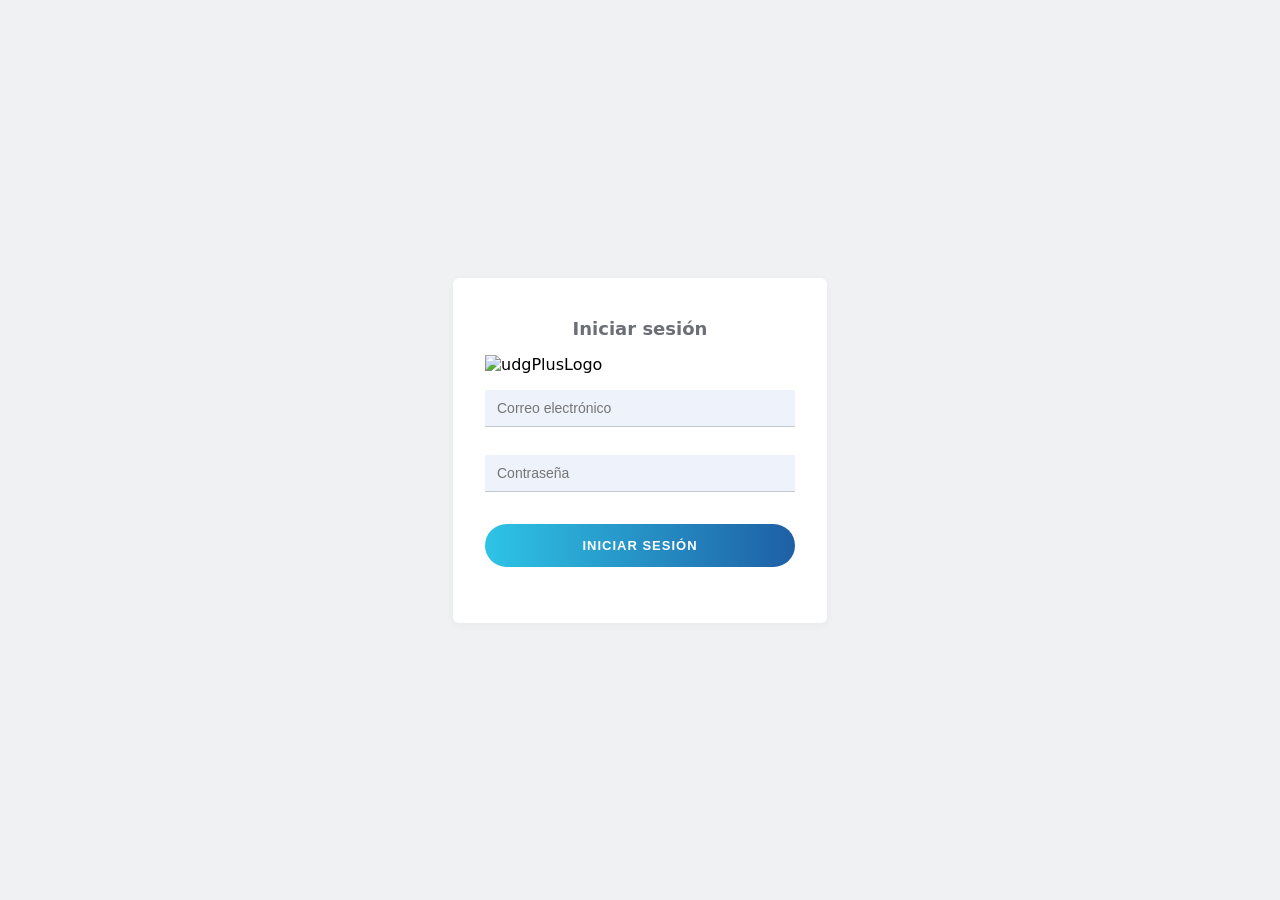
==== frontend/adminDashboard.html @ 8a58a7bf "Frontend: evita doble envío, unifica validacion de enlaces y valida campos obligatorios al insertar " ====
<!doctype html>
<html lang="es">
  <head>
    <meta charset="UTF-8" />
    <meta name="viewport" content="width=device-width, initial-scale=1" />
    <title>Admin Dashboard</title>
    <link rel="stylesheet" href="css/style.css" />
  </head>
  <body class="page-admin">
    <header class="admin-header">
      <h1>Admin dashboard</h1>
      <div class="user-box">
        <span class="user-name" id="userName"></span>
        <button id="logOut">Cerrar sesión</button>
      </div>
    </header>
    <main>
      <section class="card resp-panel">
        <h2>Respuestas por departamento</h2>
        <div class="resp-controls">
          <select id="rDepto" class="depto"></select>
          <button id="rVer">Ver respuestas</button>
          <label class="resp-toggle"
            ><input type="checkbox" id="rExpandir" /> Mostrar tablas
            desplegadas</label
          >
        </div>
        <div id="respOut" class="resp-placeholder">
          Selecciona un departamento y da "Ver respuestas".
        </div>
      </section>

      <section class="card resp-panel">
        <h2>Respuestas por usuario</h2>
        <div class="resp-controls">
          <select id="ruUsuario" class="ru-select"></select>
          <button id="ruVer">Ver respuestas</button>
          <label class="resp-toggle"
            ><input type="checkbox" id="ruExpandir" /> Mostrar tablas
            desplegadas</label
          >
        </div>
        <div id="ruOut" class="resp-placeholder">
          Selecciona un usuario y da "Ver respuestas".
        </div>
      </section>

      <div class="row-break"></div>

      <section class="card">
        <h2>Insertar formularios a la base de datos</h2>
        <input id="fNombre" placeholder="Nombre del formulario" />
        <input id="fLink" placeholder="Link del formulario" />
        <input id="fSheet" placeholder="Link de Google Sheets relacionado" />
        <select id="fDepto" class="depto"></select>
        <button id="fCrear">Guardar formulario</button>
        <h2>Editar formulario</h2>
        <input id="eId" placeholder="ID" />
        <input id="eNombre" placeholder="Nuevo nombre del formulario" />
        <input id="eLink" placeholder="Nuevo link del formulario" />
        <input
          id="eSheet"
          placeholder="Nuevo link de Google Sheets relacionado"
        />
        <select id="eDepto" class="depto"></select>
        <button id="eGuardar">Guardar cambios</button>

        <h2>Eliminar formulario</h2>
        <input id="xId" placeholder="ID" />
        <button id="xBorrar">Eliminar</button>
        <h2>Consultar formularios en la base de datos</h2>
        <button id="fConsultar">Consultar existentes</button>
      </section>

      <section class="card">
        <h2>Registrar usuario</h2>
        <input id="uNombre" placeholder="Nombre" />
        <input id="uEmail" type="email" placeholder="Correo electronico" />
        <input id="uPass" type="password" placeholder="Contraseña" />
        <select id="uDepto" class="depto-user"></select>
        <button id="uCrear">Registrar usuario</button>

        <h2>Eliminar usuario</h2>
        <input id="uxId" placeholder="ID" />
        <button id="uxBorrar">Eliminar usuario</button>

        <h2>Consultar usuarios existentes en la base de datos</h2>
        <button id="uConsultar">Consultar usuarios existentes</button>
      </section>

      <dialog id="modal">
        <div class="modal-box">
          <button id="modalClose" class="modal-close">&times;</button>
          <h2 id="modalTitle"></h2>
          <div id="modalBody"></div>
        </div>
      </dialog>
      <script type="module" src="js/adminDashboard.js"></script>
    </main>
  </body>
</html>
---- frontend/css/style.css ----
/* ─── Globals (compartidos entre páginas) ─────────────────── */

/* Botón mientras corre su acción: se ve y se siente inhabilitado. */
button:disabled {
  opacity: 0.6;
  cursor: not-allowed;
}

/* Texto solo para lectores de pantalla: accesible pero invisible.
   Lo usan las <label> del login para no romper el diseño con placeholder. */
.sr-only {
  position: absolute;
  width: 1px;
  height: 1px;
  padding: 0;
  margin: -1px;
  overflow: hidden;
  clip: rect(0, 0, 0, 0);
  white-space: nowrap;
  border: 0;
}

/* ─── page-index ──────────────────────────────────────────── */

.page-index {
  background: #f0f1f3;
  font-family:
    system-ui,
    -apple-system,
    sans-serif;
  margin: 0;
  min-height: 100vh;
  display: flex;
  align-items: center;
  justify-content: center;
}

.page-index .login-card {
  background: white;
  border-radius: 6px;
  box-shadow: 0 2px 8px rgba(0, 0, 0, 0.04);
  padding: 2.5rem 2rem;
  width: 100%;
  max-width: 310px;
}

.page-index .udg-logo {
  display: block;
  margin: 1rem auto 1rem;
}

.page-index .login-card h1 {
  text-align: center;
  font-size: 18px;
  font-weight: bold;
  color: #6b6e75;
  margin: 0 0 1rem;
}

.page-index .login-card label {
  display: block;
  font-size: 12px;
  color: #6b6e75;
  margin-bottom: 4px;
}

.page-index .login-card input {
  width: 100%;
  box-sizing: border-box;
  border: none;
  border-bottom: 1px solid #c5c8ce;
  background: #eef2fb;
  padding: 10px 12px;
  font-size: 14px;
  color: #333;
  outline: none;
  margin-bottom: 1.5rem;
  transition: border-color 0.3s;
}

.page-index .login-card input:focus {
  border-bottom-color: #1e3a8a;
}

.page-index .login-card button {
  width: 100%;
  padding: 14px;
  background: linear-gradient(to right, #2ec4e6, #1e5fa5);
  color: white;
  border: none;
  border-radius: 30px;
  font-size: 13px;
  font-weight: 600;
  letter-spacing: 1px;
  cursor: pointer;
  text-transform: uppercase;
  margin-top: 0.5rem;
}

/* ─── page-admin ──────────────────────────────────────────── */
.page-admin {
  background: #f0f1f3;
  font-family:
    system-ui,
    -apple-system,
    sans-serif;
  margin: 0;
  padding: 1.5rem;
  color: #333;
}
.page-admin .admin-header {
  display: flex;
  justify-content: space-between;
  align-items: center;
  margin-bottom: 1rem;
}
.page-admin .admin-header .user-name {
  font-weight: bold;
  padding: 1rem;
}

.page-admin main {
  display: flex;
  align-items: flex-start;
}

.page-admin .card {
  display: grid;
  background: #fff;
  border-radius: 6px;
  box-shadow: 0 2px 8px rgba(0, 0, 0, 0.04);
  padding: 1.5rem;
  margin-right: 1rem;
  max-width: 16%;
}
.page-admin .card h2 {
  font-size: 15px;
  color: #6b6e75;
}
.page-admin input,
.page-admin select {
  width: 100%;
  box-sizing: border-box;
  border: none;
  border-bottom: 1px solid #c5c8ce;
  background: #eef2fb;
  padding: 10px 12px;
  font-size: 14px;
  margin-bottom: 1rem;
  outline: none;
}
.page-admin button {
  padding: 12px 18px;
  margin-right: 8px;
  background: linear-gradient(to right, #2ec4e6, #1e5fa5);
  color: #fff;
  border: none;
  border-radius: 30px;
  font-size: 13px;
  font-weight: 600;
  cursor: pointer;
}
.page-admin dialog {
  border: none;
  border-radius: 8px;
  padding: 0;
  width: 90%;
  max-width: 520px;
}
.page-admin dialog::backdrop {
  background: rgba(0, 0, 0, 0.5);
}
.page-admin .modal-box {
  padding: 1.5rem;
  max-height: 80vh;
  overflow-y: auto;
  position: relative;
}
.page-admin .modal-close {
  position: absolute;
  top: 8px;
  right: 12px;
  background: none;
  border: none;
  border-radius: 0;
  color: #888;
  font-size: 22px;
  padding: 0;
  cursor: pointer;
}
.page-admin .modal-item {
  border-bottom: 1px solid #eee;
  padding: 10px 0;
  font-size: 13px;
  line-height: 1.5;
}
.page-admin .modal-item a {
  color: #1e5fa5;
  word-break: break-all;
}

/* ─── Respuestas por departamento (tablas colapsables) ─── */
.page-admin .resp-form {
  display: flex;
  align-items: center;
  gap: 6px;
  width: 100%;
  margin: 1.25rem 0 0.25rem;
  padding: 0;
  background: none;
  border: none;
  border-radius: 0;
  font-size: 14px;
  font-weight: 600;
  color: #1e5fa5;
  text-align: left;
  cursor: pointer;
}
.page-admin .resp-chevron {
  display: inline-block;
  font-size: 11px;
  color: #888;
  transition: transform 0.15s ease;
}
.page-admin .resp-block.is-open .resp-chevron {
  transform: rotate(90deg);
}
.page-admin .resp-body {
  display: none;
}
.page-admin .resp-block.is-open .resp-body {
  display: block;
}
.page-admin .resp-toggle {
  display: inline-flex;
  align-items: center;
  gap: 5px;
  width: auto;
  margin: 0;
  font-size: 13px;
  color: #555;
  cursor: pointer;
  white-space: nowrap;
}
.page-admin .resp-toggle input {
  width: auto;
  margin: 0;
}
.page-admin .resp-count {
  color: #888;
  font-weight: 400;
}
.page-admin .resp-empty {
  font-size: 13px;
  color: #888;
  margin: 0.25rem 0 1rem;
}
.page-admin .resp-scroll {
  width: max-content;
  margin-bottom: 1rem;
  border: 1px solid #e3e5e9;
  border-radius: 4px;
}
.page-admin .resp-table {
  border-collapse: collapse;
  font-size: 12px;
  width: auto;
}
.page-admin .resp-table th,
.page-admin .resp-table td {
  border: 1px solid #e3e5e9;
  padding: 6px 8px;
  text-align: left;
  white-space: nowrap;
}
.page-admin .resp-table thead th {
  background: #eef2fb;
  position: sticky;
  top: 0;
}

/* ─── Panel de respuestas inline (carta que crece con el contenido) ─── */
.page-admin .resp-panel {
  display: block;
  flex: 0 0 auto;
  max-width: none;
  width: max-content;
  align-self: flex-start;
}
.page-admin .resp-controls {
  width: max-content;
}
/* Solo los selectores de respuestas: ancho de la opcion mas larga */
.page-admin #rDepto,
.page-admin #ruUsuario {
  width: max-content;
  max-width: none;
}
.page-admin .resp-title {
  font-size: 16px;
  margin: 1.25rem 0 0.5rem;
  color: #333;
}
.page-admin .resp-placeholder {
  color: #9aa0a6;
  font-size: 13px;
}

/* ─── Reordenamiento: respuestas arriba, las demas cartas abajo ─── */
.page-admin main {
  flex-wrap: wrap;
}
.page-admin .row-break {
  flex-basis: 100%;
  height: 0;
}
.page-admin .resp-panel {
  margin-bottom: 1rem;
}
/* ─── page-user ──────────────────────────────────────────── */
.page-user {
  background: #f0f1f3;
  font-family:
    system-ui,
    -apple-system,
    sans-serif;
  margin: 0;
  padding: 1.5rem;
  color: #333;
}
.page-user .dash-header {
  display: flex;
  justify-content: space-between;
  align-items: center;
  margin-bottom: 1.5rem;
}
.page-user .dash-header .user-name {
  font-weight: bold;
  padding: 1rem;
}
.page-user button {
  padding: 12px 18px;
  background: linear-gradient(to right, #2ec4e6, #1e5fa5);
  color: #fff;
  border: none;
  border-radius: 30px;
  font-size: 13px;
  font-weight: 600;
  cursor: pointer;
}
.page-user .forms-grid {
  display: grid;
  grid-template-columns: repeat(auto-fill, minmax(240px, 1fr));
  gap: 1rem;
}
.page-user .form-card {
  display: block;
  background: #fff;
  border-radius: 6px;
  box-shadow: 0 2px 8px rgba(0, 0, 0, 0.04);
  padding: 1.25rem;
  text-decoration: none;
  color: #1e5fa5;
  font-weight: 600;
}
.page-user .form-card:hover {
  box-shadow: 0 4px 14px rgba(0, 0, 0, 0.1);
}
.page-user .form-card .dept {
  display: block;
  margin-top: 6px;
  font-size: 12px;
  font-weight: 400;
  color: #6b6e75;
}
.page-user .empty {
  background: #fff;
  border-radius: 6px;
  padding: 1.5rem;
  color: #6b6e75;
}
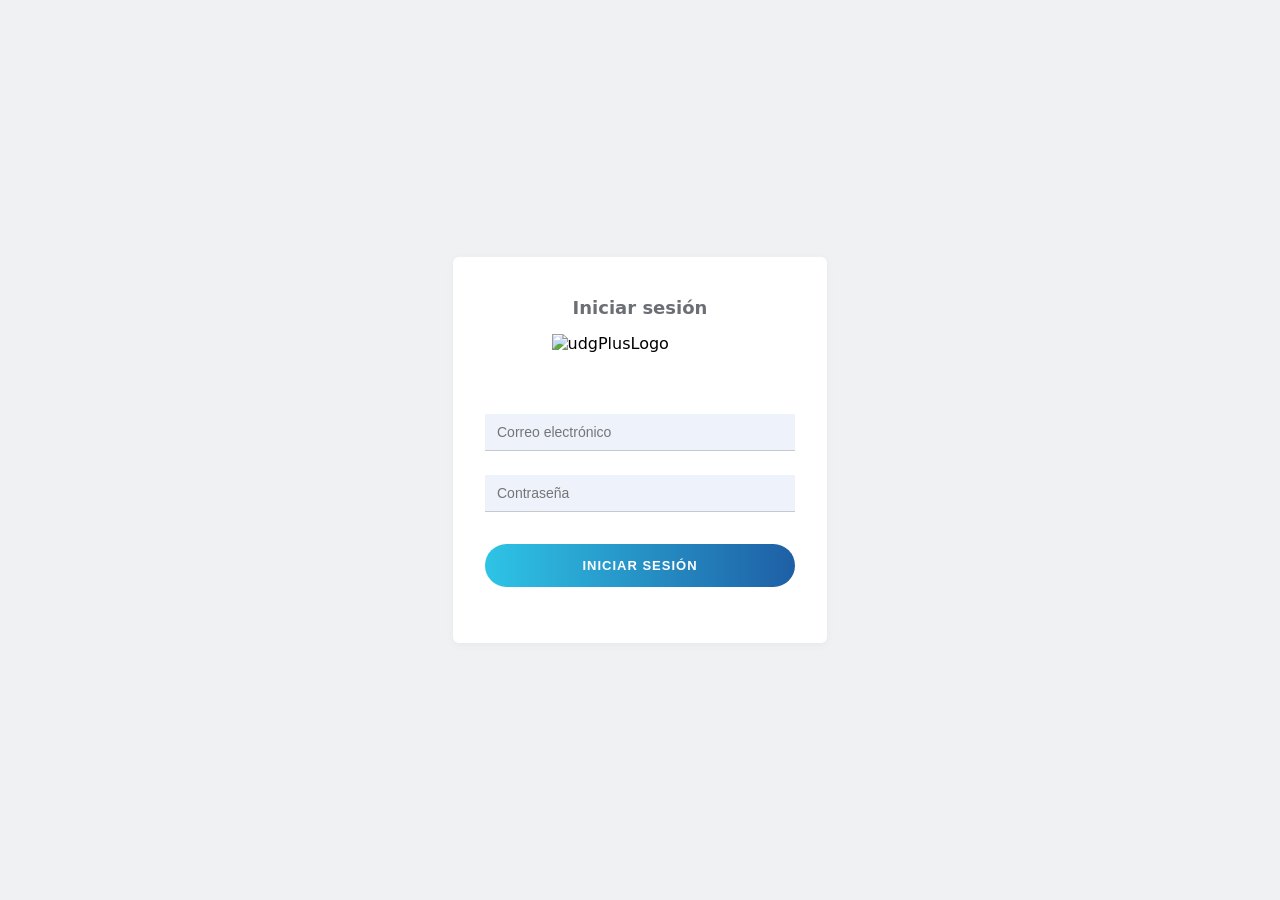
==== commit ba726927: "Frontend: metadatos, validacion de formato en fCrear y fix de autofill - Las tres paginas tienen fav" ====
--- a/frontend/adminDashboard.html
+++ b/frontend/adminDashboard.html
@@ -3,7 +3,12 @@
   <head>
     <meta charset="UTF-8" />
     <meta name="viewport" content="width=device-width, initial-scale=1" />
+    <meta
+      name="description"
+      content="Panel de administración: gestión de formularios, usuarios y respuestas."
+    />
     <title>Admin Dashboard</title>
+    <link rel="icon" href="assets/images/udgPlusLogInLogo.jpg" />
     <link rel="stylesheet" href="css/style.css" />
   </head>
   <body class="page-admin">
@@ -49,24 +54,45 @@
 
       <section class="card">
         <h2>Insertar formularios a la base de datos</h2>
-        <input id="fNombre" placeholder="Nombre del formulario" />
-        <input id="fLink" placeholder="Link del formulario" />
-        <input id="fSheet" placeholder="Link de Google Sheets relacionado" />
+        <input
+          id="fNombre"
+          placeholder="Nombre del formulario"
+          autocomplete="off"
+        />
+        <input
+          id="fLink"
+          placeholder="Link del formulario"
+          autocomplete="off"
+        />
+        <input
+          id="fSheet"
+          placeholder="Link de Google Sheets relacionado (o solo su ID)"
+          autocomplete="off"
+        />
         <select id="fDepto" class="depto"></select>
         <button id="fCrear">Guardar formulario</button>
         <h2>Editar formulario</h2>
-        <input id="eId" placeholder="ID" />
-        <input id="eNombre" placeholder="Nuevo nombre del formulario" />
-        <input id="eLink" placeholder="Nuevo link del formulario" />
+        <input id="eId" type="text" placeholder="ID" autocomplete="off" />
+        <input
+          id="eNombre"
+          placeholder="Nuevo nombre del formulario"
+          autocomplete="off"
+        />
+        <input
+          id="eLink"
+          placeholder="Nuevo link del formulario"
+          autocomplete="off"
+        />
         <input
           id="eSheet"
           placeholder="Nuevo link de Google Sheets relacionado"
+          autocomplete="off"
         />
         <select id="eDepto" class="depto"></select>
         <button id="eGuardar">Guardar cambios</button>
 
         <h2>Eliminar formulario</h2>
-        <input id="xId" placeholder="ID" />
+        <input id="xId" type="text" placeholder="ID" autocomplete="off" />
         <button id="xBorrar">Eliminar</button>
         <h2>Consultar formularios en la base de datos</h2>
         <button id="fConsultar">Consultar existentes</button>
@@ -74,14 +100,24 @@
 
       <section class="card">
         <h2>Registrar usuario</h2>
-        <input id="uNombre" placeholder="Nombre" />
-        <input id="uEmail" type="email" placeholder="Correo electronico" />
-        <input id="uPass" type="password" placeholder="Contraseña" />
+        <input id="uNombre" placeholder="Nombre" autocomplete="off" />
+        <input
+          id="uEmail"
+          type="email"
+          placeholder="Correo electronico"
+          autocomplete="email"
+        />
+        <input
+          id="uPass"
+          type="password"
+          placeholder="Contraseña"
+          autocomplete="new-password"
+        />
         <select id="uDepto" class="depto-user"></select>
         <button id="uCrear">Registrar usuario</button>
 
         <h2>Eliminar usuario</h2>
-        <input id="uxId" placeholder="ID" />
+        <input id="uxId" type="text" placeholder="ID" autocomplete="off" />
         <button id="uxBorrar">Eliminar usuario</button>
 
         <h2>Consultar usuarios existentes en la base de datos</h2>
--- a/frontend/css/style.css
+++ b/frontend/css/style.css
@@ -20,6 +20,82 @@
   border: 0;
 }
 
+/* ─── Toasts (notify) ─────────────────────────────────────── */
+.toast-container {
+  position: fixed;
+  top: 1rem;
+  right: 1rem;
+  z-index: 1000;
+  display: flex;
+  flex-direction: column;
+  gap: 0.5rem;
+}
+.toast {
+  min-width: 220px;
+  max-width: 360px;
+  padding: 12px 16px;
+  border-radius: 6px;
+  color: #fff;
+  font-size: 14px;
+  box-shadow: 0 4px 14px rgba(0, 0, 0, 0.15);
+  opacity: 0;
+  transform: translateY(-8px);
+  transition:
+    opacity 0.25s ease,
+    transform 0.25s ease;
+}
+.toast.show {
+  opacity: 1;
+  transform: translateY(0);
+}
+.toast-ok {
+  background: #2e7d52;
+}
+.toast-error {
+  background: #c0392b;
+}
+
+/* ─── Diálogo de confirmación (confirmDialog) ─────────────── */
+.confirm-dialog {
+  border: none;
+  border-radius: 8px;
+  padding: 1.5rem;
+  width: 90%;
+  max-width: 360px;
+}
+.confirm-dialog::backdrop {
+  background: rgba(0, 0, 0, 0.5);
+}
+.confirm-msg {
+  margin: 0 0 1.25rem;
+  font-size: 15px;
+  color: #333;
+}
+.confirm-actions {
+  display: flex;
+  justify-content: flex-end;
+  gap: 0.5rem;
+}
+/* Doble clase para ganarle en especificidad a `.page-admin button`. */
+.confirm-actions .confirm-cancel,
+.confirm-actions .confirm-ok {
+  margin: 0;
+  padding: 10px 16px;
+  border: none;
+  border-radius: 6px;
+  font-size: 13px;
+  font-weight: 600;
+  cursor: pointer;
+}
+.confirm-actions .confirm-cancel {
+  background: #e3e5e9;
+  color: #333;
+}
+.confirm-actions .confirm-ok {
+  background: #c0392b;
+  color: #fff;
+}
+
 /* ─── page-index ──────────────────────────────────────────── */
 
 .page-index {
@@ -379,3 +455,42 @@
   padding: 1.5rem;
   color: #6b6e75;
 }
+
+/* ─── Responsive: admin en pantallas chicas ──────────────── */
+/* En tablets las cartas al 16% quedan inservibles: les damos un ancho usable. */
+@media (max-width: 1024px) {
+  .page-admin .card {
+    max-width: 320px;
+  }
+}
+/* En móvil apilamos todo a una sola columna a ancho completo. */
+@media (max-width: 768px) {
+  .page-admin {
+    padding: 1rem;
+  }
+  .page-admin .admin-header {
+    flex-direction: column;
+    align-items: flex-start;
+    gap: 0.5rem;
+  }
+  .page-admin main {
+    display: block;
+  }
+  .page-admin .card,
+  .page-admin .resp-panel {
+    max-width: none;
+    width: auto;
+    margin-right: 0;
+  }
+  .page-admin .resp-controls,
+  .page-admin #rDepto,
+  .page-admin #ruUsuario {
+    width: 100%;
+    max-width: 100%;
+  }
+  /* La tabla de respuestas hace scroll horizontal dentro de su carta. */
+  .page-admin .resp-scroll {
+    width: 100%;
+    overflow-x: auto;
+  }
+}
